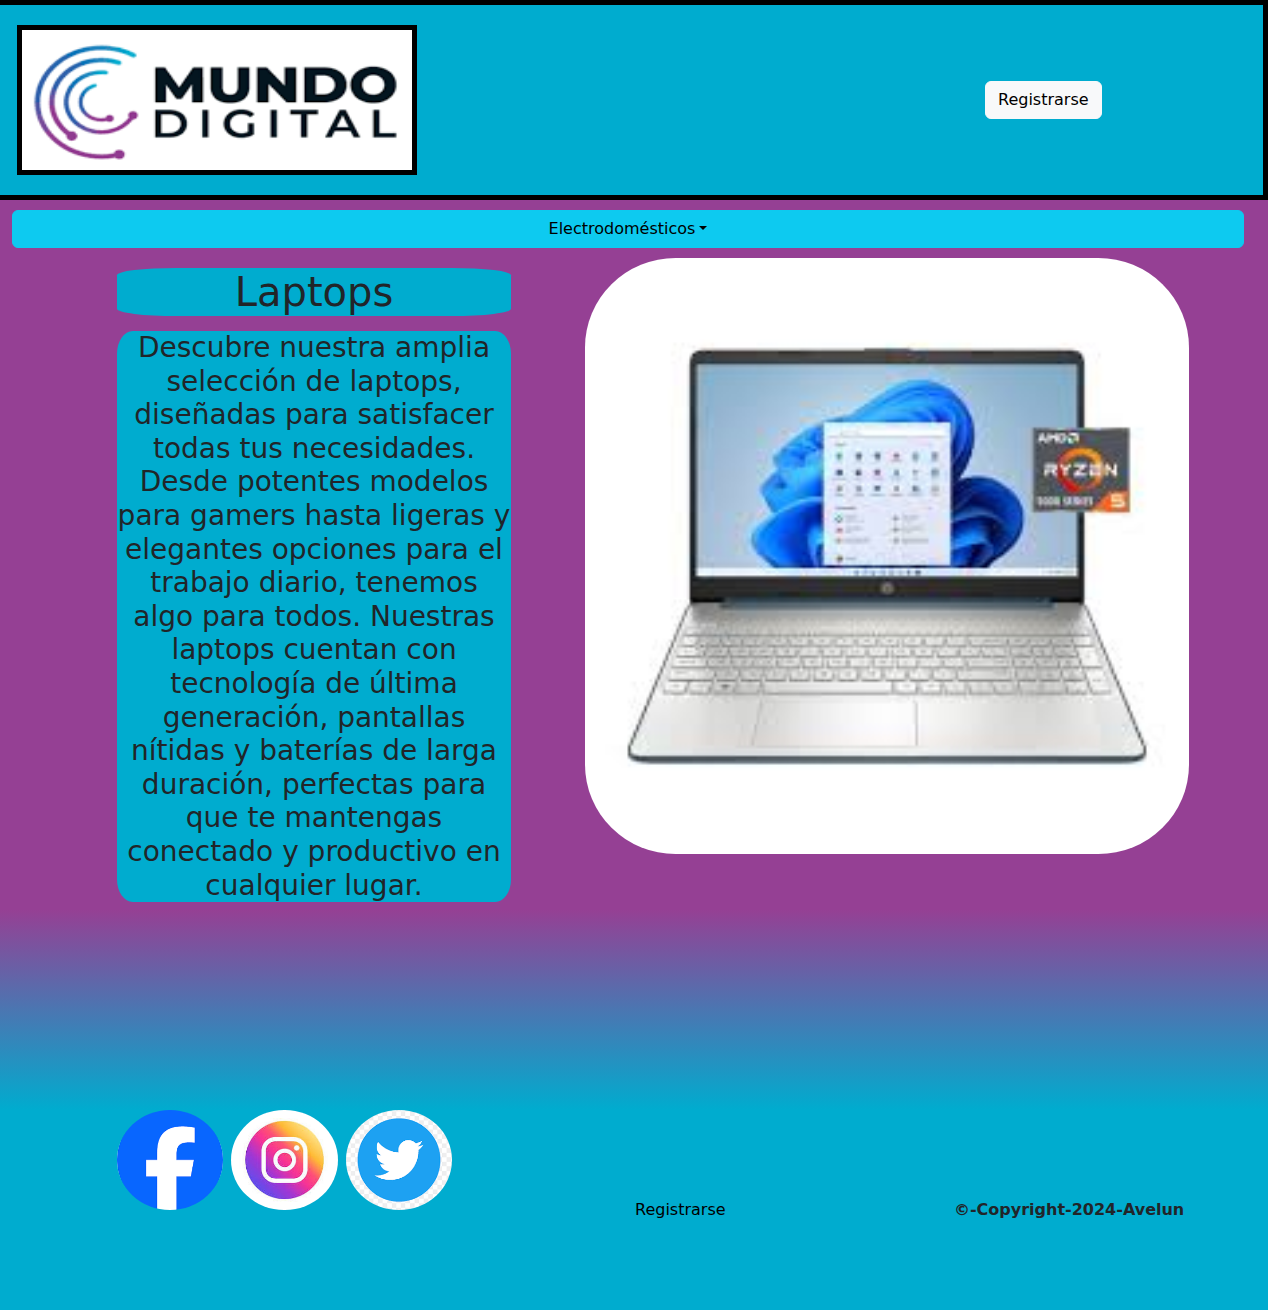
==== index.html @ 6870770c "modifique la pag" ====
<!DOCTYPE html>
<html lang="en">
<head>
    <link rel="stylesheet" href="css/main.css">
    <link href="https://cdn.jsdelivr.net/npm/bootstrap@5.3.3/dist/css/bootstrap.min.css" rel="stylesheet" integrity="sha384-QWTKZyjpPEjISv5WaRU9OFeRpok6YctnYmDr5pNlyT2bRjXh0JMhjY6hW+ALEwIH" crossorigin="anonymous">
    <script src="https://cdn.jsdelivr.net/npm/bootstrap@5.3.3/dist/js/bootstrap.bundle.min.js" integrity="sha384-YvpcrYf0tY3lHB60NNkmXc5s9fDVZLESaAA55NDzOxhy9GkcIdslK1eN7N6jIeHz" crossorigin="anonymous"></script>
    <link rel="stylesheet" href="css/main.css">
    <meta charset="UTF-8">
    <meta name="viewport" content="width=device-width, initial-scale=1.0">
    <title>Tienda de electrodomésticos</title>
</head>
<body>
    <header class="row container-fluid">
        <div class="logo col-lg-7 col-md-4 col-sm-7">
            <img id="logo" src="assets/img/MD.png" alt="">
        </div>
        <div class="col-lg-1 com-md-1 col-sm-1">

        </div>
        <div class="reg btn col-lg-4 col-md-4 col-sm-4">
            <button type="button" class="btn btn-light"><a id="reg" href="páginas/Registro.html">Registrarse</a></button>
        </div>
    </header>

    <main class="row container-fluid">
        <div class="menu btn-group col-lg-12 col-md-12 col-sm-12">
            <button type="button" class="btn btn-info dropdown-toggle" data-bs-toggle="dropdown">Electrodomésticos</button>
            <div class="dropdown-menu">
                <a class="dropdown-item" href="">Laptopsss</a>
                <a class="dropdown-item" href="">Celulares</a>
                <a class="dropdown-item" href="">Batidoras</a>
                <a class="dropdown-item" href="">Licuadoras</a>
            </div>
        </div>
        <div class="col-lg-1 col-md-1 col-sm-0">

        </div>
        <div class="col-lg-4 col-md-4 col-sm-12">
            <h1 id="tit_lap">Laptops</h1>
            <h3 id="text_lap">Descubre nuestra amplia selección de laptops, diseñadas para satisfacer todas tus necesidades. Desde potentes modelos para gamers hasta ligeras y elegantes opciones para el trabajo diario, tenemos algo para todos. Nuestras laptops cuentan con tecnología de última generación, pantallas nítidas y baterías de larga duración, perfectas para que te mantengas conectado y productivo en cualquier lugar.</h3>
        </div>
        <div class="col-lg-6 col-md-6 col-sm-12">
            <img id="lap" src="assets/img/laptop.png" alt="">
        </div>
        <div class="col-lg-1 col-md-1">

        </div>
    </main>

    <div class="row container-fluid grad">
        <div class="col-lg-12 col-md-12 col-sm-12">

        </div>
    </div>

    <footer class="row container-fluid">
        <div class="col-lg-1 col-md-1 col-sm-0">

        </div>
        <a class="col-lg-1 col-md-1 col-sm-1" href=""><img id="face" src="assets/img/facebook.png" alt=""></a>
        <a class="col-lg-1 col-md-1 col-sm-1" href=""><img id="ins" src="assets/img/instagram.jpg" alt=""></a>
        <a class="col-lg-1 col-md-1 col-sm-1" href=""><img id="twi" src="assets/img/twitter.png" alt=""></a>
        <div class="reg-foot col-lg-5 col-md-5 col-sm-5">
            <a id="reg-foot" href="páginas/Registro.html">Registrarse</a>
        </div>
        <strong class="col-lg-3 col-md-3 col-sm-3" id="copy"> ©-Copyright-2024-Avelun</strong>
    </footer>
</body>
</html>
---- css/main.css ----
*{
    padding: 0;
    margin: 0;
}

header{
    height: 200px;
    width: 100%;
    background-color: #00accf;
    display: flex;
    align-items: center;
    border-color: black;
    border-width: thick;
    border-style: solid;
}

#logo{
    height: 150px;
    width: 400px;
    border-color: black;
    border-width: thick;
    border-style: solid;
}

#reg{
    text-decoration: none;
    color: black;
}

main{
    background-color: #954094;
    display: flex;
    text-align: center;
    justify-content: center;
}

#tit_lap{
    background-color: #00accf;
    border-radius: 15%;
    margin-top: 20px;
}

#text_lap{
    background-color: #00accf;
    border-radius: 4%;
    margin-top: 15px;
}

.menu{
    margin-top: 10px;
}

#lap{
    margin-top: 10px;
    height: 90%;
    width: 100%;
    margin-left: 50px;
    border-radius: 15%;
}

.grad{
    height: 200px;
    background-image: linear-gradient(to top, #00accf, #954094);
}

#face{
    height: 100px;
    border-radius: 50%;
}

#twi{
    height: 100px;
    border-radius: 50%;
    margin-left: 20px;
}

#ins{
    height: 100px;
    border-radius: 50%;
    margin-left: 10px;
}

footer{
    height: 200px;
    background-color: #00accf;
}

#copy{
    display: flex;
    align-items: center;
}

.reg-foot{
    display: flex;
    justify-content: center;
    align-items: center;
}

#reg-foot{
    text-decoration: none;
    color: black;
}
---- css/main.css ----
*{
    padding: 0;
    margin: 0;
}

header{
    height: 200px;
    width: 100%;
    background-color: #00accf;
    display: flex;
    align-items: center;
    border-color: black;
    border-width: thick;
    border-style: solid;
}

#logo{
    height: 150px;
    width: 400px;
    border-color: black;
    border-width: thick;
    border-style: solid;
}

#reg{
    text-decoration: none;
    color: black;
}

main{
    background-color: #954094;
    display: flex;
    text-align: center;
    justify-content: center;
}

#tit_lap{
    background-color: #00accf;
    border-radius: 15%;
    margin-top: 20px;
}

#text_lap{
    background-color: #00accf;
    border-radius: 4%;
    margin-top: 15px;
}

.menu{
    margin-top: 10px;
}

#lap{
    margin-top: 10px;
    height: 90%;
    width: 100%;
    margin-left: 50px;
    border-radius: 15%;
}

.grad{
    height: 200px;
    background-image: linear-gradient(to top, #00accf, #954094);
}

#face{
    height: 100px;
    border-radius: 50%;
}

#twi{
    height: 100px;
    border-radius: 50%;
    margin-left: 20px;
}

#ins{
    height: 100px;
    border-radius: 50%;
    margin-left: 10px;
}

footer{
    height: 200px;
    background-color: #00accf;
}

#copy{
    display: flex;
    align-items: center;
}

.reg-foot{
    display: flex;
    justify-content: center;
    align-items: center;
}

#reg-foot{
    text-decoration: none;
    color: black;
}
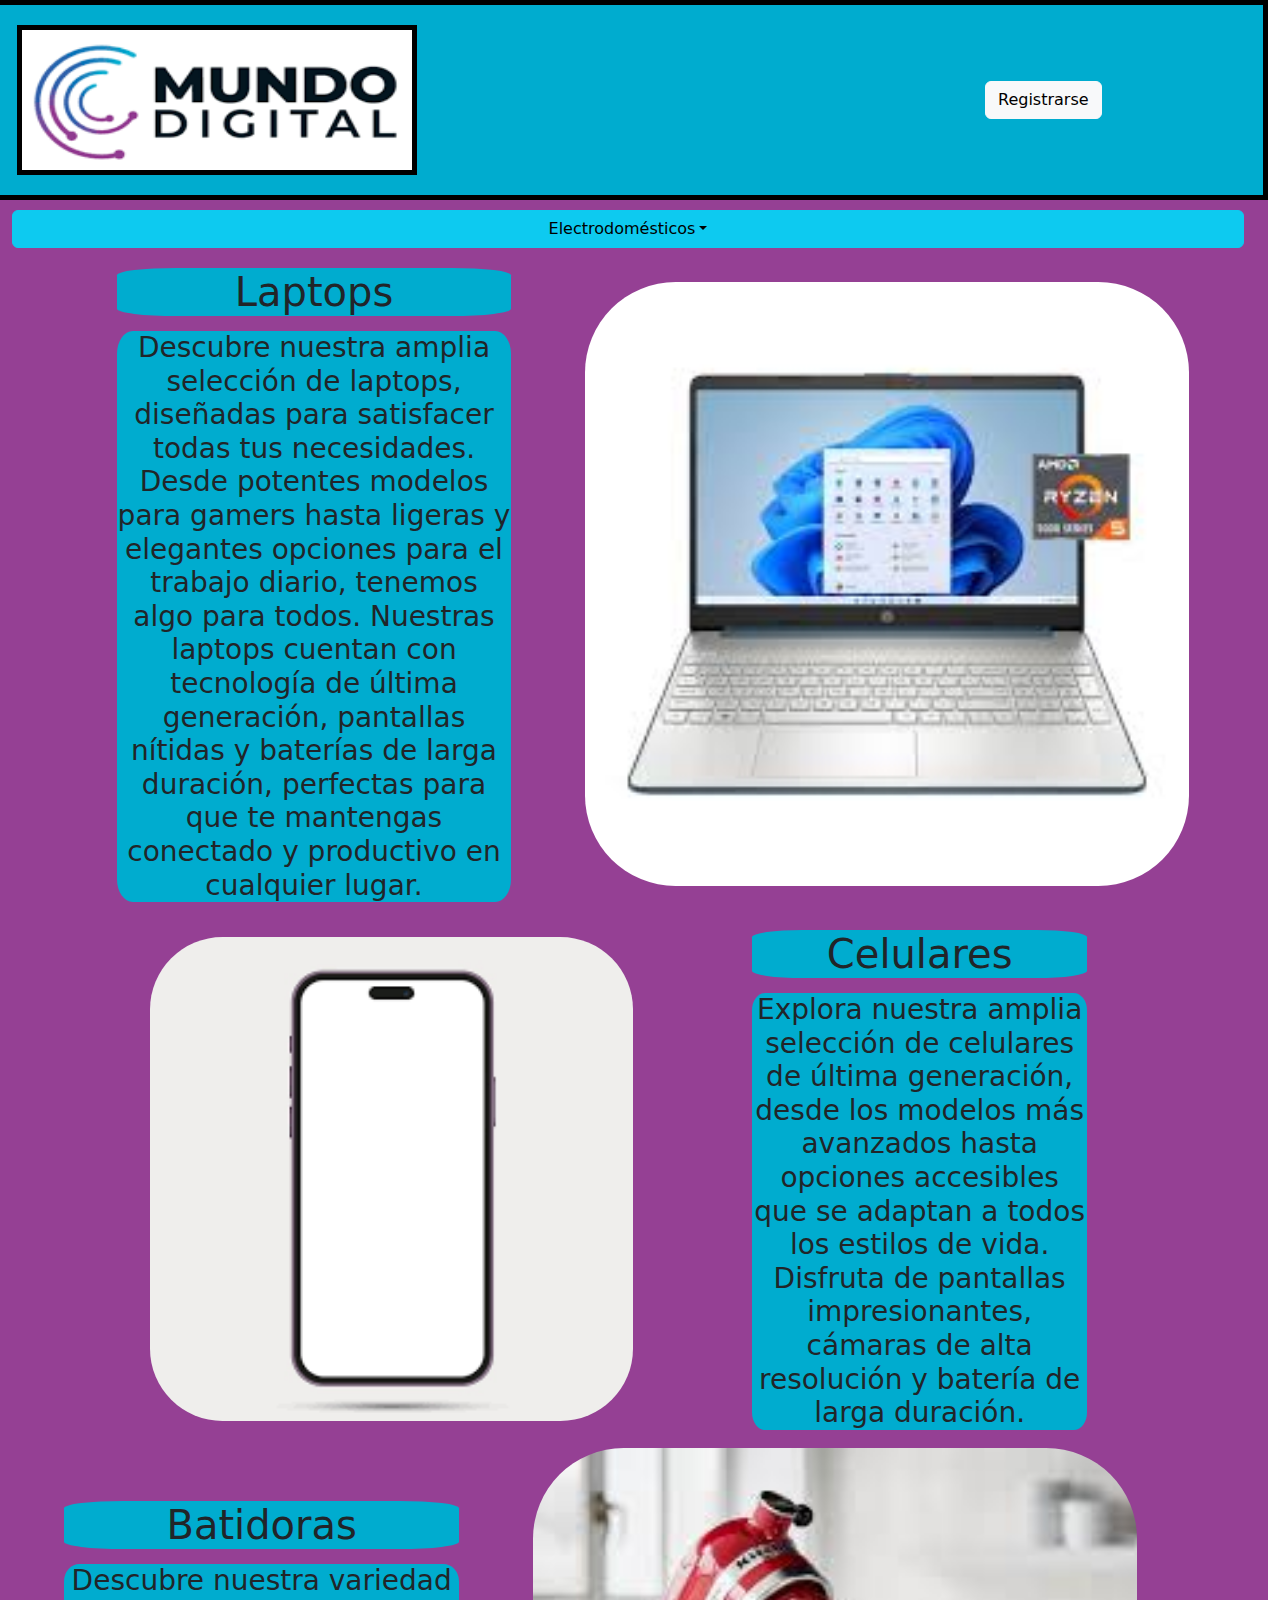
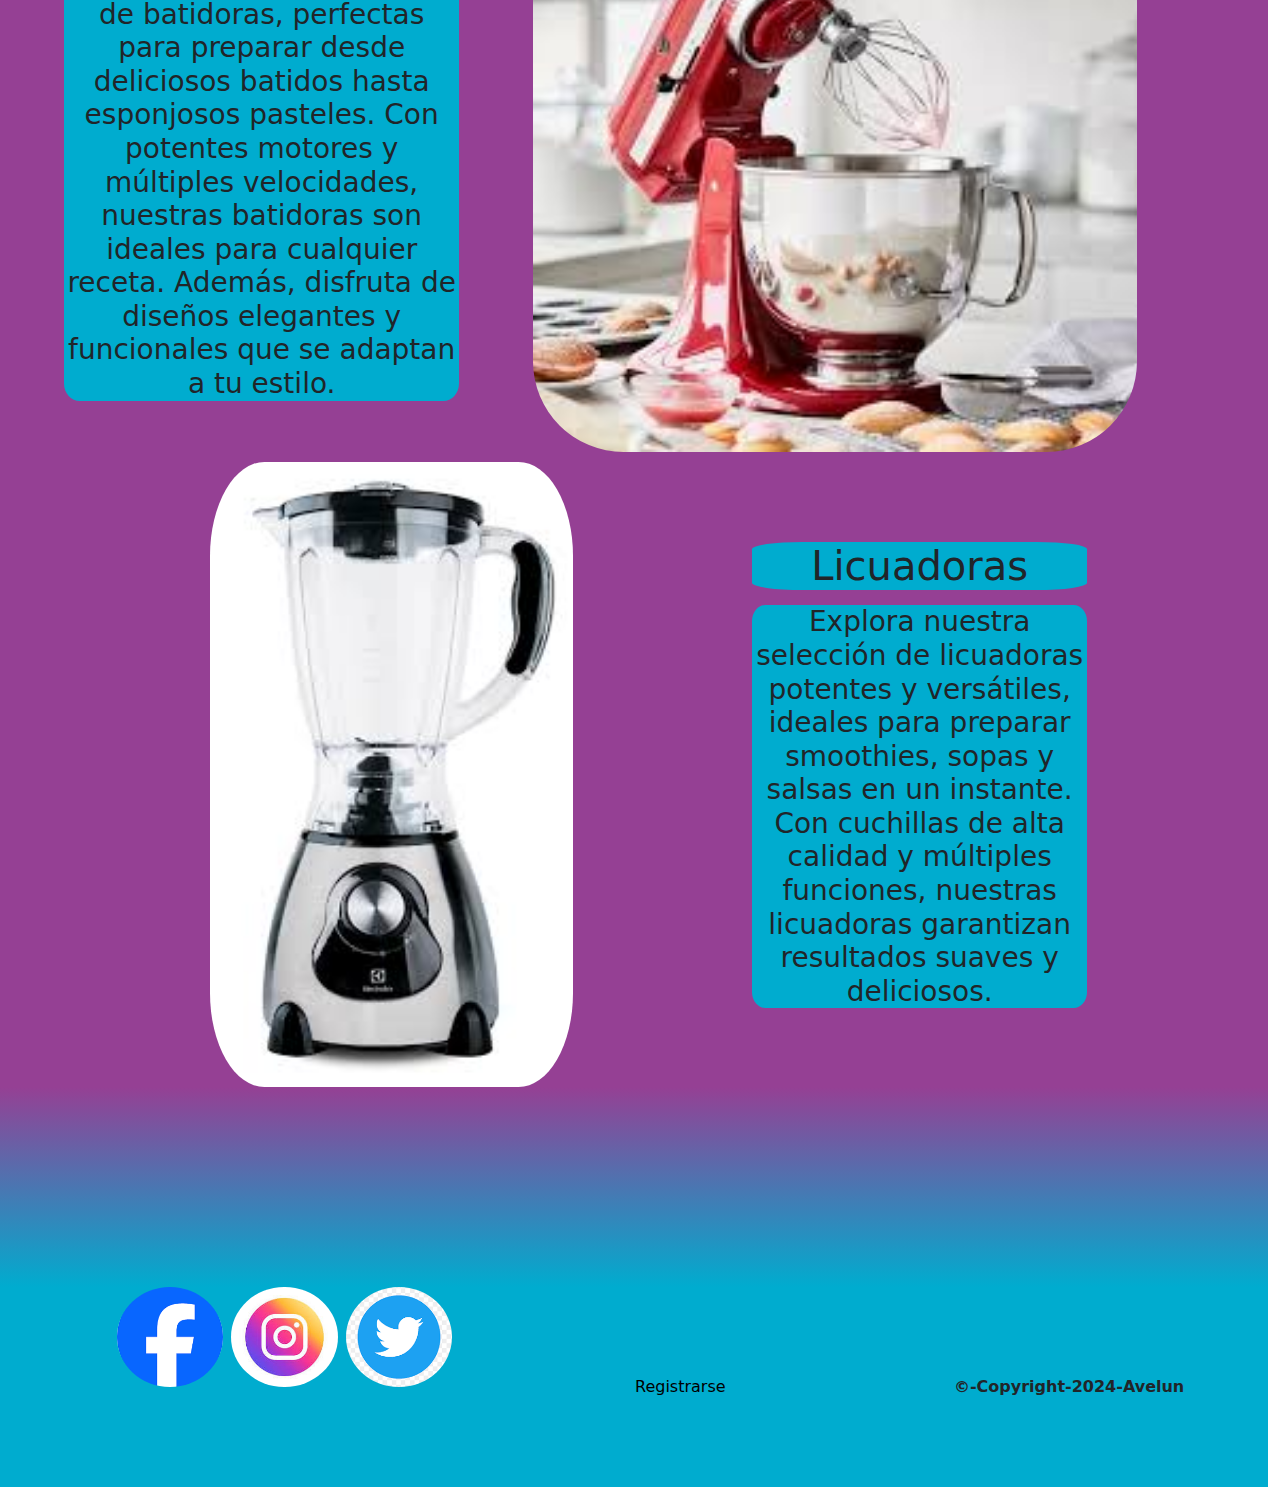
==== commit 0433afe0: "modifique la pag principal" ====
--- a/index.html
+++ b/index.html
@@ -26,10 +26,10 @@
         <div class="menu btn-group col-lg-12 col-md-12 col-sm-12">
             <button type="button" class="btn btn-info dropdown-toggle" data-bs-toggle="dropdown">Electrodomésticos</button>
             <div class="dropdown-menu">
-                <a class="dropdown-item" href="">Laptopsss</a>
-                <a class="dropdown-item" href="">Celulares</a>
-                <a class="dropdown-item" href="">Batidoras</a>
-                <a class="dropdown-item" href="">Licuadoras</a>
+                <a class="dropdown-item" href="#tit_lap">Laptops</a>
+                <a class="dropdown-item" href="#tit_cel">Celulares</a>
+                <a class="dropdown-item" href="#tit_bat">Batidoras</a>
+                <a class="dropdown-item" href="#tit_lic">Licuadoras</a>
             </div>
         </div>
         <div class="col-lg-1 col-md-1 col-sm-0">
@@ -42,6 +42,39 @@
         <div class="col-lg-6 col-md-6 col-sm-12">
             <img id="lap" src="assets/img/laptop.png" alt="">
         </div>
+        <div class="col-lg-1 col-md-1">
+
+        </div>
+        <div class="col-lg-6 col-md-6 col-sm-12">
+            <img id="cel" src="assets/img/celular.png" alt="">
+        </div>
+        <div class="col-lg-4 col-md-4 col-sm-12">
+            <h1 id="tit_cel">Celulares</h1>
+            <h3 id="text_cel">Explora nuestra amplia selección de celulares de última generación, desde los modelos más avanzados hasta opciones accesibles que se adaptan a todos los estilos de vida. Disfruta de pantallas impresionantes, cámaras de alta resolución y batería de larga duración.</h3>
+        </div>
+    
+        <div class="col-lg-1 col-md-1 col-sm-0">
+
+        </div>
+
+        <div class="col-lg-4 col-md-4 col-sm-12">
+            <h1 id="tit_bat">Batidoras</h1>
+            <h3 id="text_bat">Descubre nuestra variedad de batidoras, perfectas para preparar desde deliciosos batidos hasta esponjosos pasteles.   Con potentes motores y múltiples velocidades, nuestras batidoras son ideales para cualquier receta. Además, disfruta de diseños elegantes y funcionales que se adaptan a tu estilo.</h3>
+        </div>
+        <div class="col-lg-6 col-md-6 col-sm-12">
+            <img id="bat" src="assets/img/batidora.png" alt="">
+        </div>
+        <div class="col-lg-1 col-md-1">
+
+        </div>
+        <div class="col-lg-6 col-md-6 col-sm-12">
+            <img id="lic" src="assets/img/licuadora.png" alt="">
+        </div>
+        <div class="col-lg-4 col-md-4 col-sm-12">
+            <h1 id="tit_lic">Licuadoras</h1>
+            <h3 id="text_lic">Explora nuestra selección de licuadoras potentes y versátiles, ideales para preparar smoothies, sopas y salsas en un instante.    Con cuchillas de alta calidad y múltiples funciones, nuestras licuadoras garantizan resultados suaves y deliciosos.</h3>
+        </div>
+    
         <div class="col-lg-1 col-md-1">
 
         </div>
--- a/css/main.css
+++ b/css/main.css
@@ -32,6 +32,7 @@
     display: flex;
     text-align: center;
     justify-content: center;
+    align-items: center;
 }
 
 #tit_lap{
@@ -99,4 +100,68 @@
 #reg-foot{
     text-decoration: none;
     color: black;
+}
+
+#cel{
+    margin-top: 10px;
+    height:80%;
+    width: 80%;
+    margin-left: 50px;
+    border-radius: 15%;
+}
+
+#tit_cel{
+    background-color: #00accf;
+    border-radius: 15%;
+    margin-top: 20px;
+    margin-left: 60px;
+}
+
+#text_cel{
+    background-color: #00accf;
+    border-radius: 4%;
+    margin-top: 15px;
+    margin-left: 60px;
+}
+
+#tit_bat{
+    background-color: #00accf;
+    border-radius: 15%;
+    margin-top: 20px;
+}
+
+#text_bat{
+    background-color: #00accf;
+    border-radius: 4%;
+    margin-top: 15px;
+}
+
+#bat{
+    margin-top: 10px;
+    height: 90%;
+    width: 100%;
+    margin-left: 50px;
+    border-radius: 15%;
+}
+
+#lic{
+    margin-top: 10px;
+    height:60%;
+    width: 60%;
+    margin-left: 50px;
+    border-radius: 15%;
+}
+
+#tit_lic{
+    background-color: #00accf;
+    border-radius: 15%;
+    margin-top: 20px;
+    margin-left: 60px;
+}
+
+#text_lic{
+    background-color: #00accf;
+    border-radius: 4%;
+    margin-top: 15px;
+    margin-left: 60px;
 }--- a/css/main.css
+++ b/css/main.css
@@ -32,6 +32,7 @@
     display: flex;
     text-align: center;
     justify-content: center;
+    align-items: center;
 }
 
 #tit_lap{
@@ -99,4 +100,68 @@
 #reg-foot{
     text-decoration: none;
     color: black;
+}
+
+#cel{
+    margin-top: 10px;
+    height:80%;
+    width: 80%;
+    margin-left: 50px;
+    border-radius: 15%;
+}
+
+#tit_cel{
+    background-color: #00accf;
+    border-radius: 15%;
+    margin-top: 20px;
+    margin-left: 60px;
+}
+
+#text_cel{
+    background-color: #00accf;
+    border-radius: 4%;
+    margin-top: 15px;
+    margin-left: 60px;
+}
+
+#tit_bat{
+    background-color: #00accf;
+    border-radius: 15%;
+    margin-top: 20px;
+}
+
+#text_bat{
+    background-color: #00accf;
+    border-radius: 4%;
+    margin-top: 15px;
+}
+
+#bat{
+    margin-top: 10px;
+    height: 90%;
+    width: 100%;
+    margin-left: 50px;
+    border-radius: 15%;
+}
+
+#lic{
+    margin-top: 10px;
+    height:60%;
+    width: 60%;
+    margin-left: 50px;
+    border-radius: 15%;
+}
+
+#tit_lic{
+    background-color: #00accf;
+    border-radius: 15%;
+    margin-top: 20px;
+    margin-left: 60px;
+}
+
+#text_lic{
+    background-color: #00accf;
+    border-radius: 4%;
+    margin-top: 15px;
+    margin-left: 60px;
 }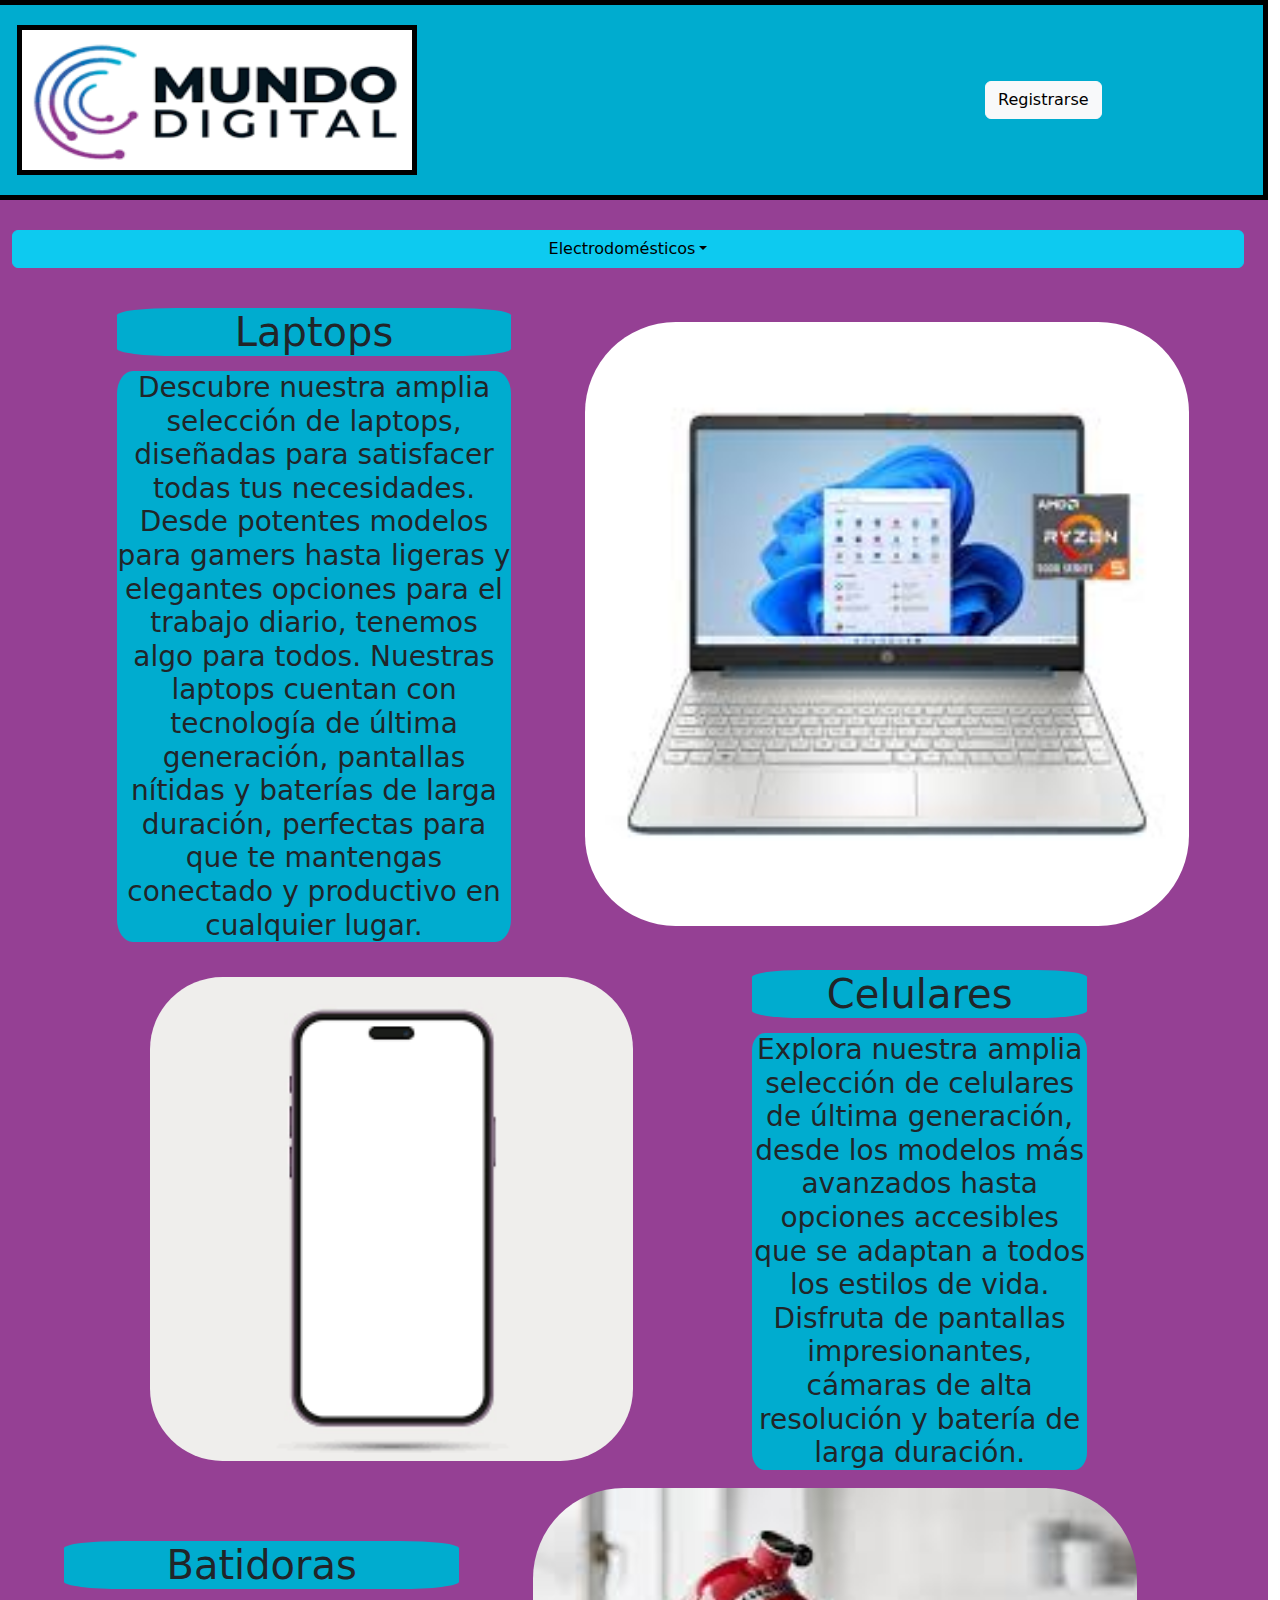
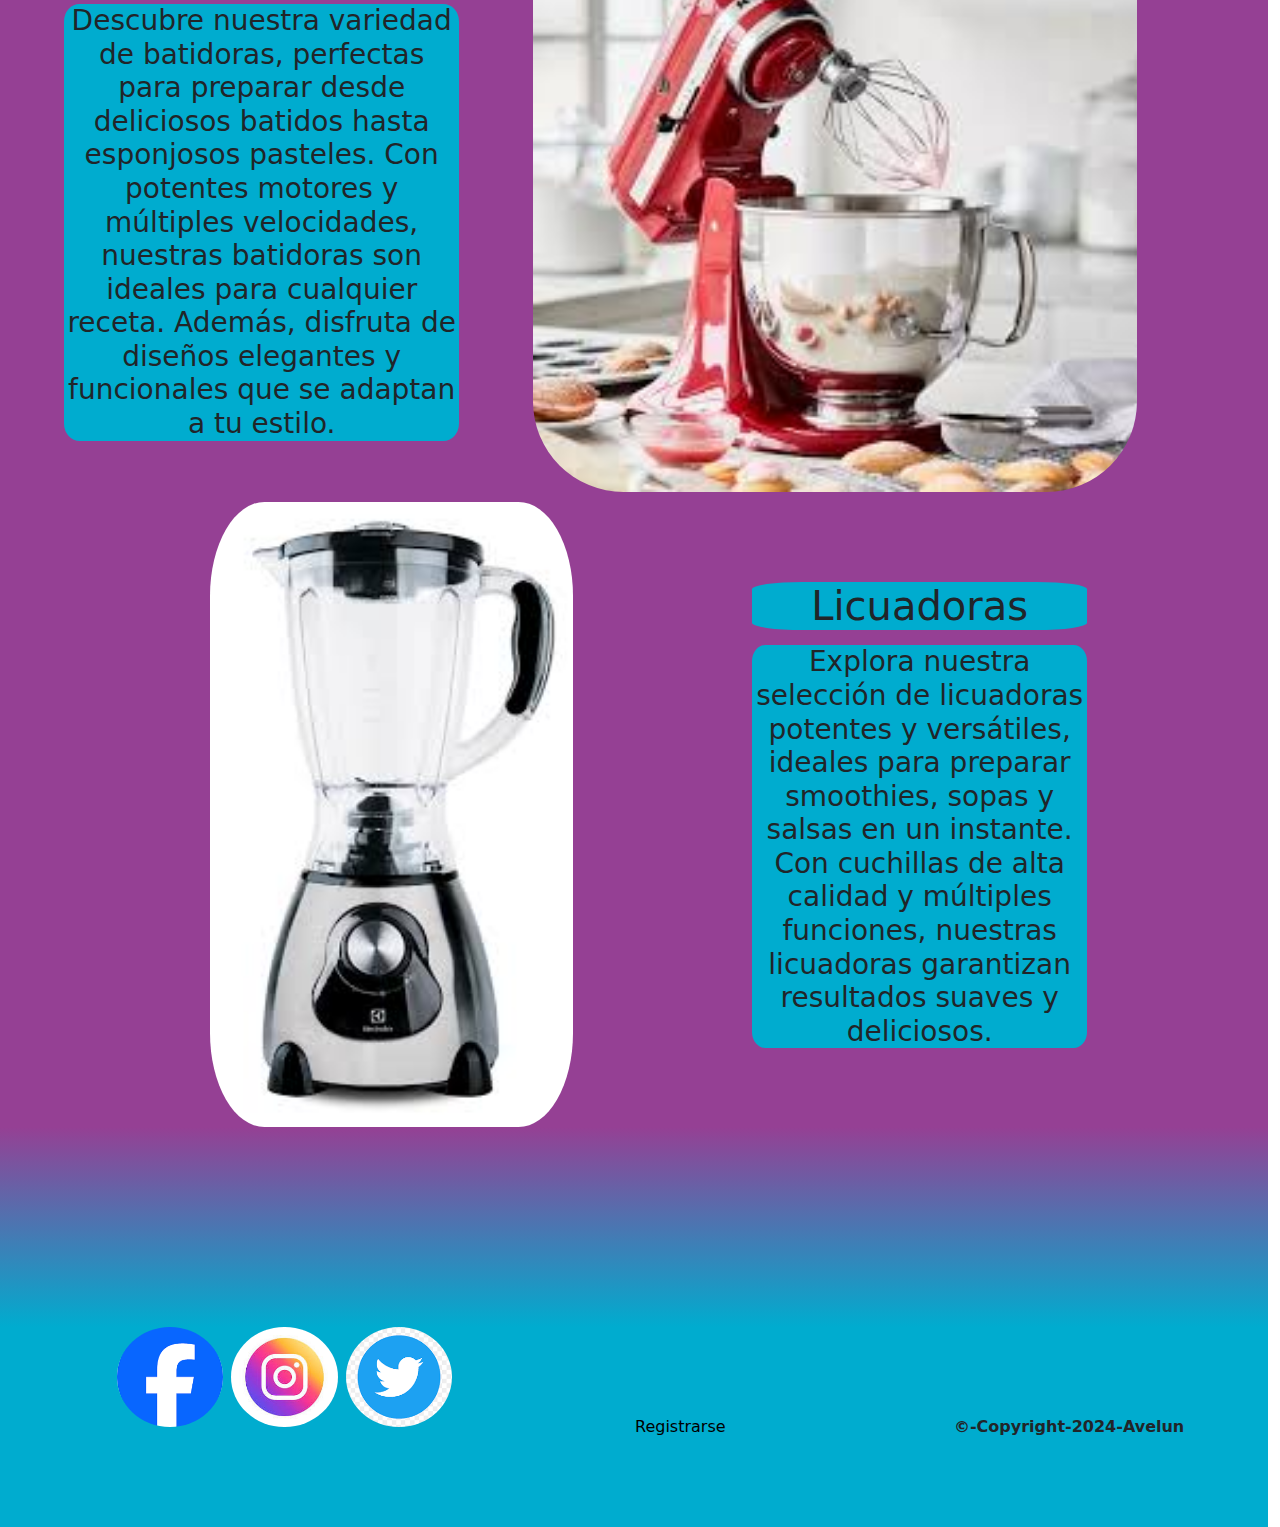
==== commit 23c0b0bf: "aaa" ====
--- a/index.html
+++ b/index.html
@@ -23,7 +23,7 @@
     </header>
 
     <main class="row container-fluid">
-        <div class="menu btn-group col-lg-12 col-md-12 col-sm-12">
+        <nav class="menu btn-group col-lg-12 col-md-12 col-sm-12">
             <button type="button" class="btn btn-info dropdown-toggle" data-bs-toggle="dropdown">Electrodomésticos</button>
             <div class="dropdown-menu">
                 <a class="dropdown-item" href="#tit_lap">Laptops</a>
@@ -31,7 +31,7 @@
                 <a class="dropdown-item" href="#tit_bat">Batidoras</a>
                 <a class="dropdown-item" href="#tit_lic">Licuadoras</a>
             </div>
-        </div>
+        </nav>
         <div class="col-lg-1 col-md-1 col-sm-0">
 
         </div>
--- a/css/main.css
+++ b/css/main.css
@@ -1,6 +1,7 @@
 *{
     padding: 0;
     margin: 0;
+    text-decoration: none;
 }
 
 header{
@@ -48,7 +49,8 @@
 }
 
 .menu{
-    margin-top: 10px;
+    margin-top: 30px;
+    margin-bottom: 20px;
 }
 
 #lap{
@@ -164,4 +166,10 @@
     border-radius: 4%;
     margin-top: 15px;
     margin-left: 60px;
+}
+
+
+a{
+    text-decoration: none;
+    
 }--- a/css/main.css
+++ b/css/main.css
@@ -1,6 +1,7 @@
 *{
     padding: 0;
     margin: 0;
+    text-decoration: none;
 }
 
 header{
@@ -48,7 +49,8 @@
 }
 
 .menu{
-    margin-top: 10px;
+    margin-top: 30px;
+    margin-bottom: 20px;
 }
 
 #lap{
@@ -164,4 +166,10 @@
     border-radius: 4%;
     margin-top: 15px;
     margin-left: 60px;
+}
+
+
+a{
+    text-decoration: none;
+    
 }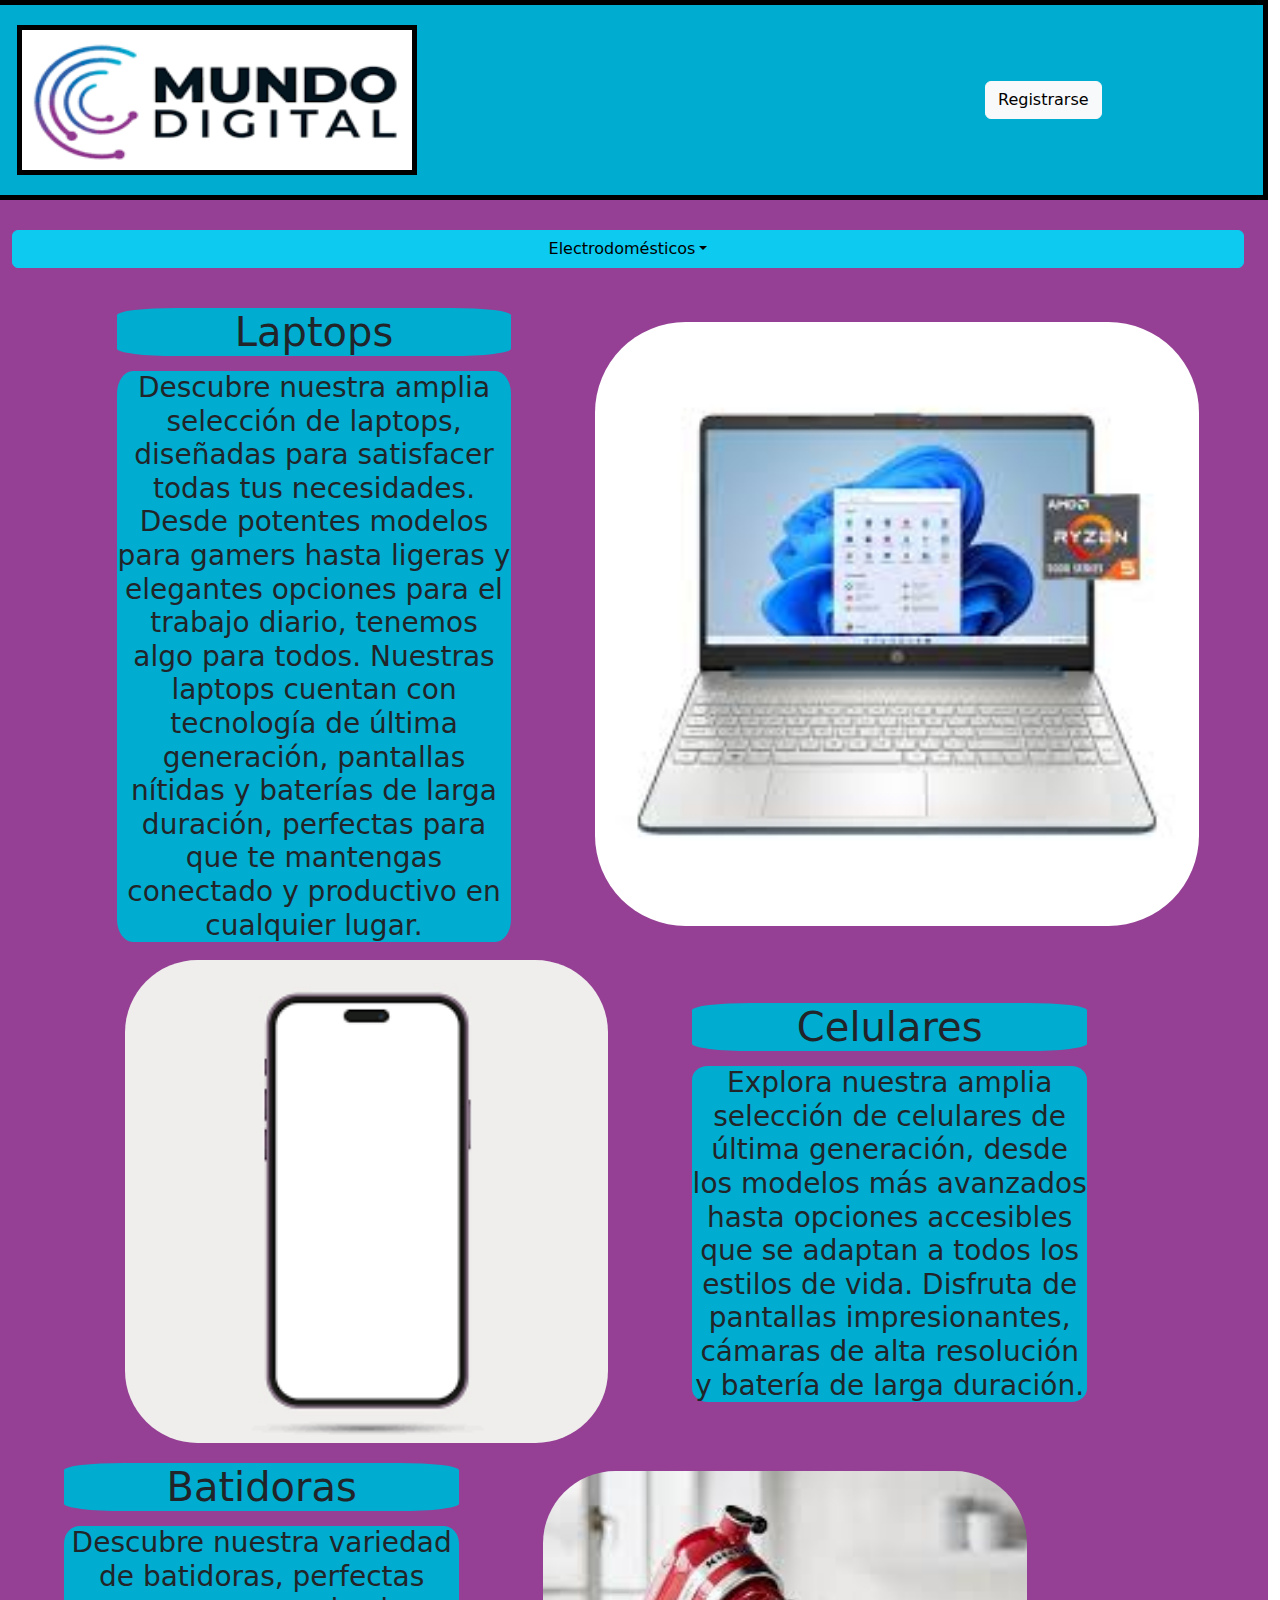
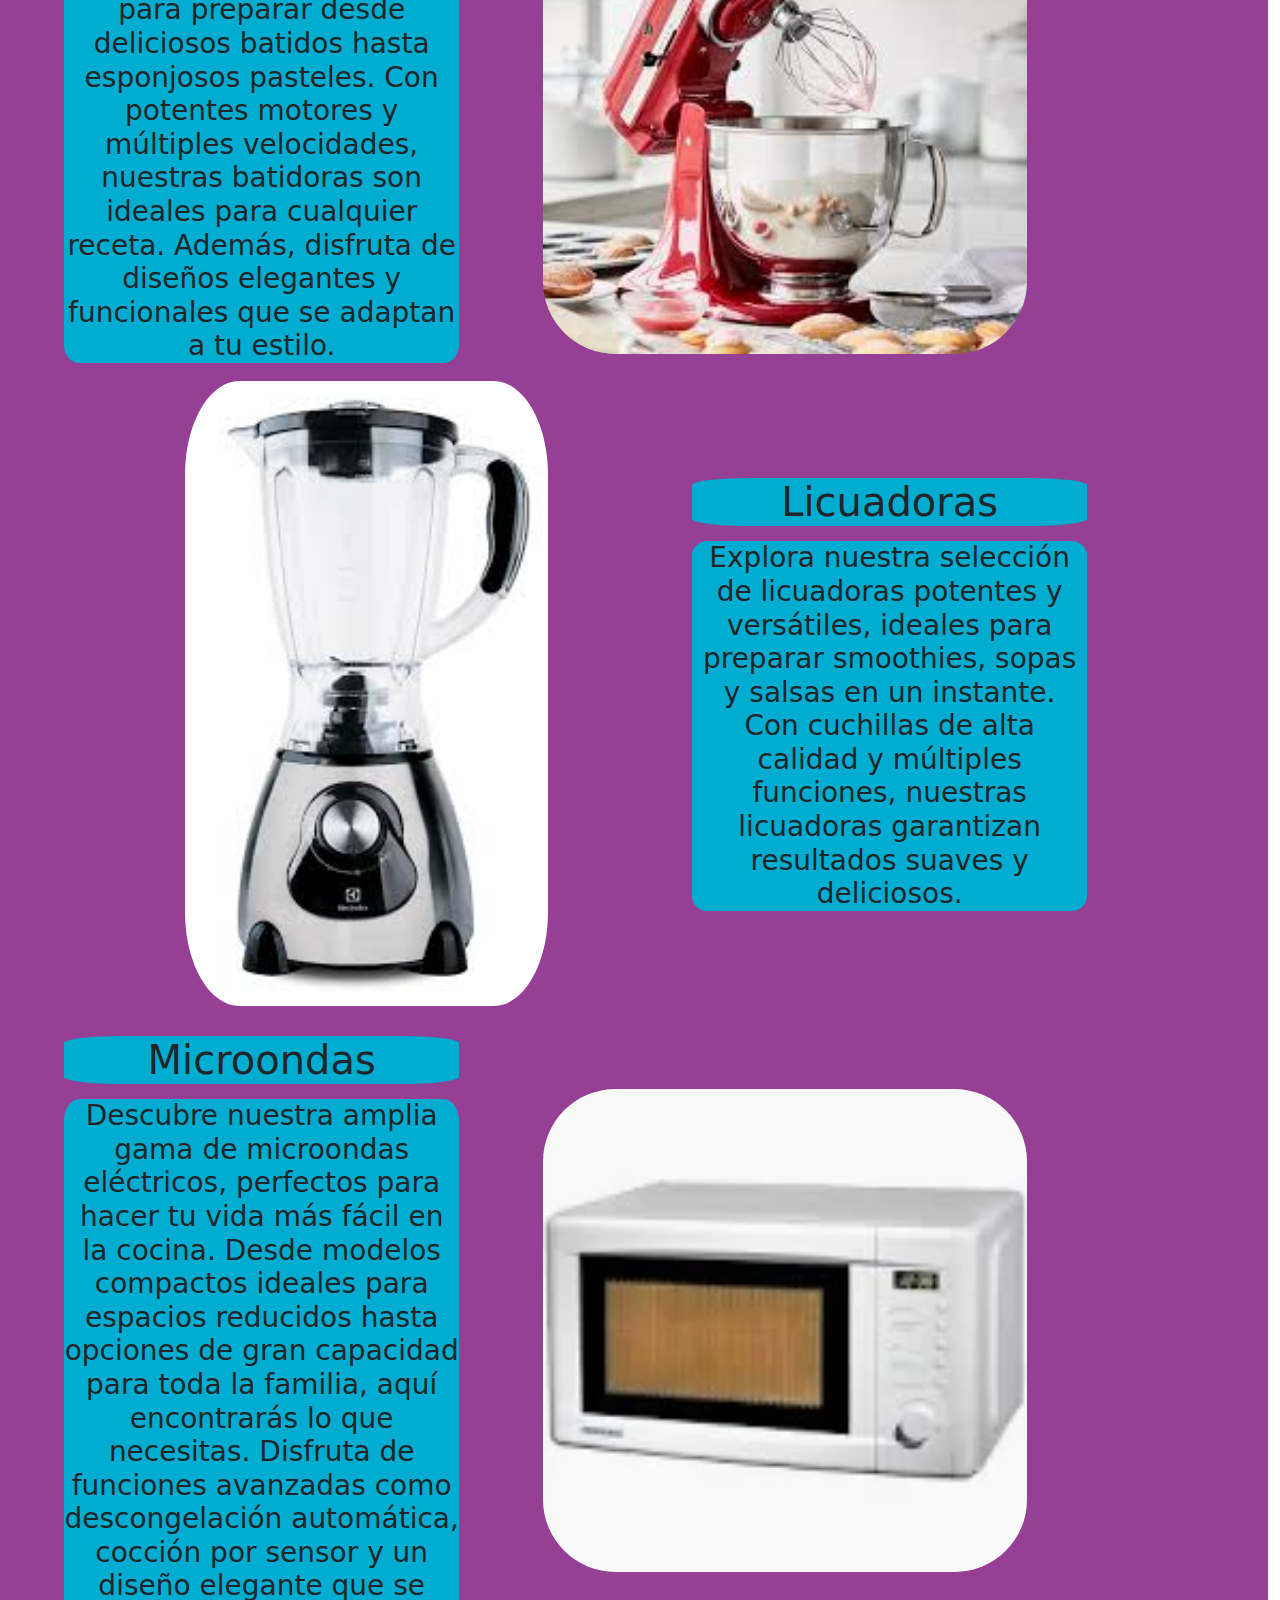
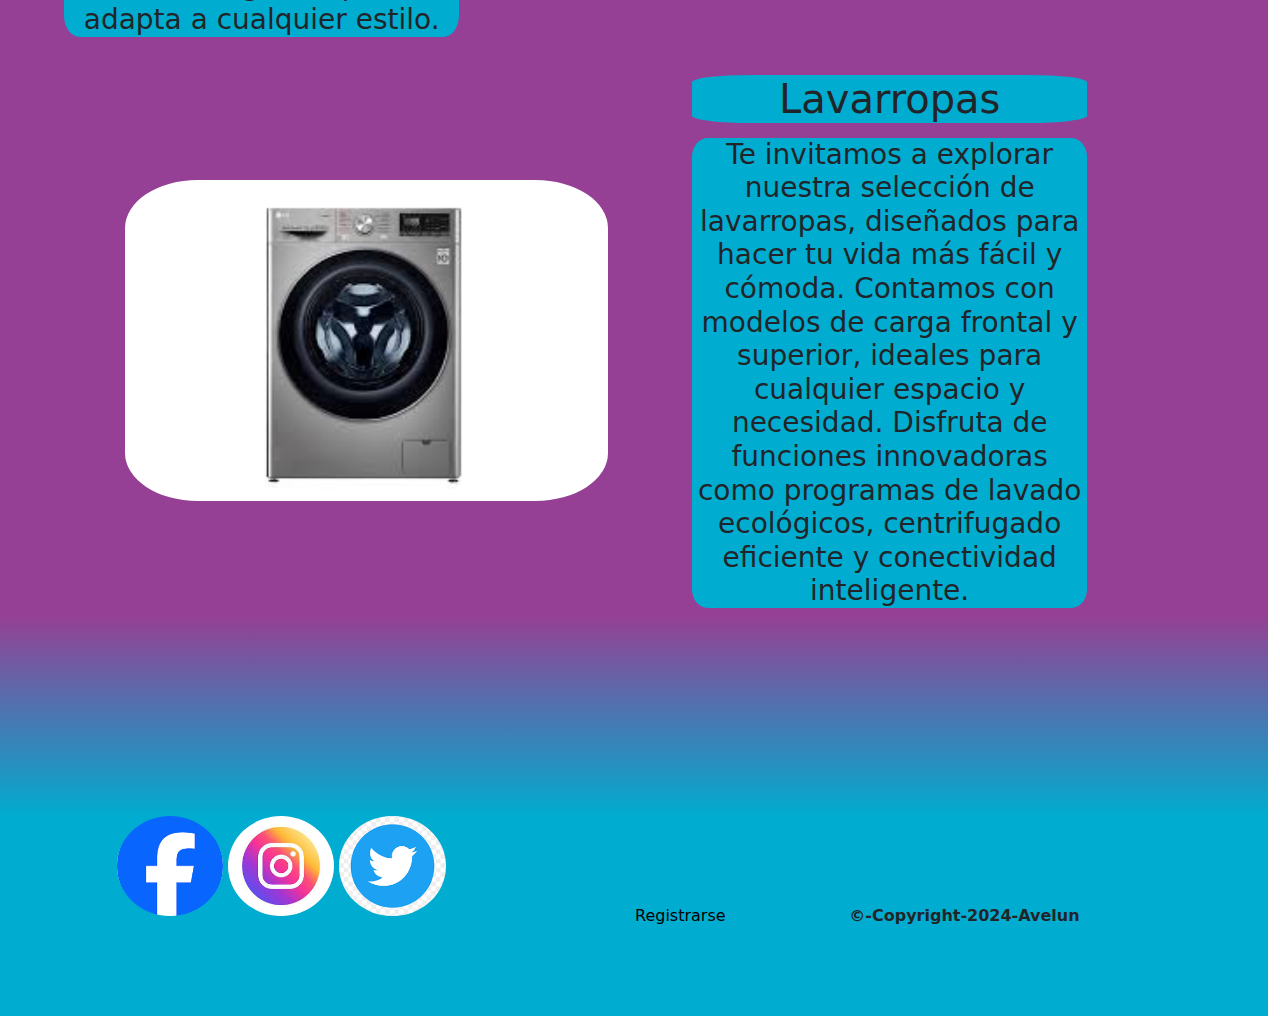
==== commit 793f0e37: "aaa" ====
--- a/index.html
+++ b/index.html
@@ -30,6 +30,8 @@
                 <a class="dropdown-item" href="#tit_cel">Celulares</a>
                 <a class="dropdown-item" href="#tit_bat">Batidoras</a>
                 <a class="dropdown-item" href="#tit_lic">Licuadoras</a>
+                <a class="dropdown-item" href="#tit_mic">Microondas</a>
+                <a class="dropdown-item" href="#tit_lav">Lavarropas</a>
             </div>
         </nav>
         <div class="col-lg-1 col-md-1 col-sm-0">
@@ -78,6 +80,28 @@
         <div class="col-lg-1 col-md-1">
 
         </div>
+
+        <div class="col-lg-4 col-md-4 col-sm-12">
+            <h1 id="tit_mic">Microondas</h1>
+            <h3 id="text_mic">Descubre nuestra amplia gama de microondas eléctricos, perfectos para hacer tu vida más fácil en la cocina. Desde modelos compactos ideales para espacios reducidos hasta opciones de gran capacidad para toda la familia, aquí encontrarás lo que necesitas. Disfruta de funciones avanzadas como descongelación automática, cocción por sensor y un diseño elegante que se adapta a cualquier estilo.</h3>
+        </div>
+        <div class="col-lg-6 col-md-6 col-sm-12">
+            <img id="bat" src="assets/img/microondas.png" alt="">
+        </div>
+        <div class="col-lg-1 col-md-1">
+
+        </div>
+        <div class="col-lg-6 col-md-6 col-sm-12">
+            <img id="lav" src="assets/img/lavarropas.png" alt="">
+        </div>
+        <div class="col-lg-4 col-md-4 col-sm-12">
+            <h1 id="tit_lav">Lavarropas</h1>
+            <h3 id="text_lav">Te invitamos a explorar nuestra selección de lavarropas, diseñados para hacer tu vida más fácil y cómoda. Contamos con modelos de carga frontal y superior, ideales para cualquier espacio y necesidad.   Disfruta de funciones innovadoras como programas de lavado ecológicos, centrifugado eficiente y conectividad inteligente.</h3>
+        </div>
+    
+        <div class="col-lg-1 col-md-1">
+
+        </div>
     </main>
 
     <div class="row container-fluid grad">
@@ -86,14 +110,16 @@
         </div>
     </div>
 
-    <footer class="row container-fluid">
+    <footer class="row container-fluid ">
         <div class="col-lg-1 col-md-1 col-sm-0">
 
         </div>
-        <a class="col-lg-1 col-md-1 col-sm-1" href=""><img id="face" src="assets/img/facebook.png" alt=""></a>
-        <a class="col-lg-1 col-md-1 col-sm-1" href=""><img id="ins" src="assets/img/instagram.jpg" alt=""></a>
-        <a class="col-lg-1 col-md-1 col-sm-1" href=""><img id="twi" src="assets/img/twitter.png" alt=""></a>
-        <div class="reg-foot col-lg-5 col-md-5 col-sm-5">
+        <div class="col-lg-4">
+            <a href=""><img id="face" src="assets/img/facebook.png" alt=""></a>
+            <a href=""><img id="ins" src="assets/img/instagram.jpg" alt=""></a>
+            <a href=""><img id="twi" src="assets/img/twitter.png" alt=""></a>
+        </div>
+        <div class="reg-foot col-lg-3 col-md-3 col-sm-3">
             <a id="reg-foot" href="páginas/Registro.html">Registrarse</a>
         </div>
         <strong class="col-lg-3 col-md-3 col-sm-3" id="copy"> ©-Copyright-2024-Avelun</strong>
--- a/css/main.css
+++ b/css/main.css
@@ -57,8 +57,8 @@
     margin-top: 10px;
     height: 90%;
     width: 100%;
-    margin-left: 50px;
-    border-radius: 15%;
+    border-radius: 15%;
+    margin-left: 60px;
 }
 
 .grad{
@@ -74,18 +74,17 @@
 #twi{
     height: 100px;
     border-radius: 50%;
-    margin-left: 20px;
 }
 
 #ins{
     height: 100px;
     border-radius: 50%;
-    margin-left: 10px;
 }
 
 footer{
     height: 200px;
     background-color: #00accf;
+    display: flex;
 }
 
 #copy{
@@ -108,7 +107,6 @@
     margin-top: 10px;
     height:80%;
     width: 80%;
-    margin-left: 50px;
     border-radius: 15%;
 }
 
@@ -116,14 +114,12 @@
     background-color: #00accf;
     border-radius: 15%;
     margin-top: 20px;
-    margin-left: 60px;
 }
 
 #text_cel{
     background-color: #00accf;
     border-radius: 4%;
     margin-top: 15px;
-    margin-left: 60px;
 }
 
 #tit_bat{
@@ -141,8 +137,7 @@
 #bat{
     margin-top: 10px;
     height: 90%;
-    width: 100%;
-    margin-left: 50px;
+    width: 80%;
     border-radius: 15%;
 }
 
@@ -150,7 +145,6 @@
     margin-top: 10px;
     height:60%;
     width: 60%;
-    margin-left: 50px;
     border-radius: 15%;
 }
 
@@ -158,18 +152,54 @@
     background-color: #00accf;
     border-radius: 15%;
     margin-top: 20px;
-    margin-left: 60px;
 }
 
 #text_lic{
     background-color: #00accf;
     border-radius: 4%;
     margin-top: 15px;
-    margin-left: 60px;
-}
-
-
-a{
-    text-decoration: none;
-    
+}
+
+#lav{
+    margin-top: 20px;
+    height:80%;
+    width: 80%;
+    border-radius: 15%;
+}
+
+#tit_lav{
+    background-color: #00accf;
+    border-radius: 15%;
+    margin-top: 30px;
+}
+
+#text_lav{
+    background-color: #00accf;
+    border-radius: 4%;
+    margin-top: 15px;
+}
+
+#mic{
+    margin-top: 20px;
+    height:60%;
+    width: 60%;
+    border-radius: 15%;
+}
+
+#tit_mic{
+    background-color: #00accf;
+    border-radius: 15%;
+    margin-top: 30px;
+}
+
+#text_mic{
+    background-color: #00accf;
+    border-radius: 4%;
+    margin-top: 15px;
+}
+
+@media  screen and (max-width: 1023px) {
+    #lap{
+        margin-left: 0;
+    }
 }--- a/css/main.css
+++ b/css/main.css
@@ -57,8 +57,8 @@
     margin-top: 10px;
     height: 90%;
     width: 100%;
-    margin-left: 50px;
-    border-radius: 15%;
+    border-radius: 15%;
+    margin-left: 60px;
 }
 
 .grad{
@@ -74,18 +74,17 @@
 #twi{
     height: 100px;
     border-radius: 50%;
-    margin-left: 20px;
 }
 
 #ins{
     height: 100px;
     border-radius: 50%;
-    margin-left: 10px;
 }
 
 footer{
     height: 200px;
     background-color: #00accf;
+    display: flex;
 }
 
 #copy{
@@ -108,7 +107,6 @@
     margin-top: 10px;
     height:80%;
     width: 80%;
-    margin-left: 50px;
     border-radius: 15%;
 }
 
@@ -116,14 +114,12 @@
     background-color: #00accf;
     border-radius: 15%;
     margin-top: 20px;
-    margin-left: 60px;
 }
 
 #text_cel{
     background-color: #00accf;
     border-radius: 4%;
     margin-top: 15px;
-    margin-left: 60px;
 }
 
 #tit_bat{
@@ -141,8 +137,7 @@
 #bat{
     margin-top: 10px;
     height: 90%;
-    width: 100%;
-    margin-left: 50px;
+    width: 80%;
     border-radius: 15%;
 }
 
@@ -150,7 +145,6 @@
     margin-top: 10px;
     height:60%;
     width: 60%;
-    margin-left: 50px;
     border-radius: 15%;
 }
 
@@ -158,18 +152,54 @@
     background-color: #00accf;
     border-radius: 15%;
     margin-top: 20px;
-    margin-left: 60px;
 }
 
 #text_lic{
     background-color: #00accf;
     border-radius: 4%;
     margin-top: 15px;
-    margin-left: 60px;
-}
-
-
-a{
-    text-decoration: none;
-    
+}
+
+#lav{
+    margin-top: 20px;
+    height:80%;
+    width: 80%;
+    border-radius: 15%;
+}
+
+#tit_lav{
+    background-color: #00accf;
+    border-radius: 15%;
+    margin-top: 30px;
+}
+
+#text_lav{
+    background-color: #00accf;
+    border-radius: 4%;
+    margin-top: 15px;
+}
+
+#mic{
+    margin-top: 20px;
+    height:60%;
+    width: 60%;
+    border-radius: 15%;
+}
+
+#tit_mic{
+    background-color: #00accf;
+    border-radius: 15%;
+    margin-top: 30px;
+}
+
+#text_mic{
+    background-color: #00accf;
+    border-radius: 4%;
+    margin-top: 15px;
+}
+
+@media  screen and (max-width: 1023px) {
+    #lap{
+        margin-left: 0;
+    }
 }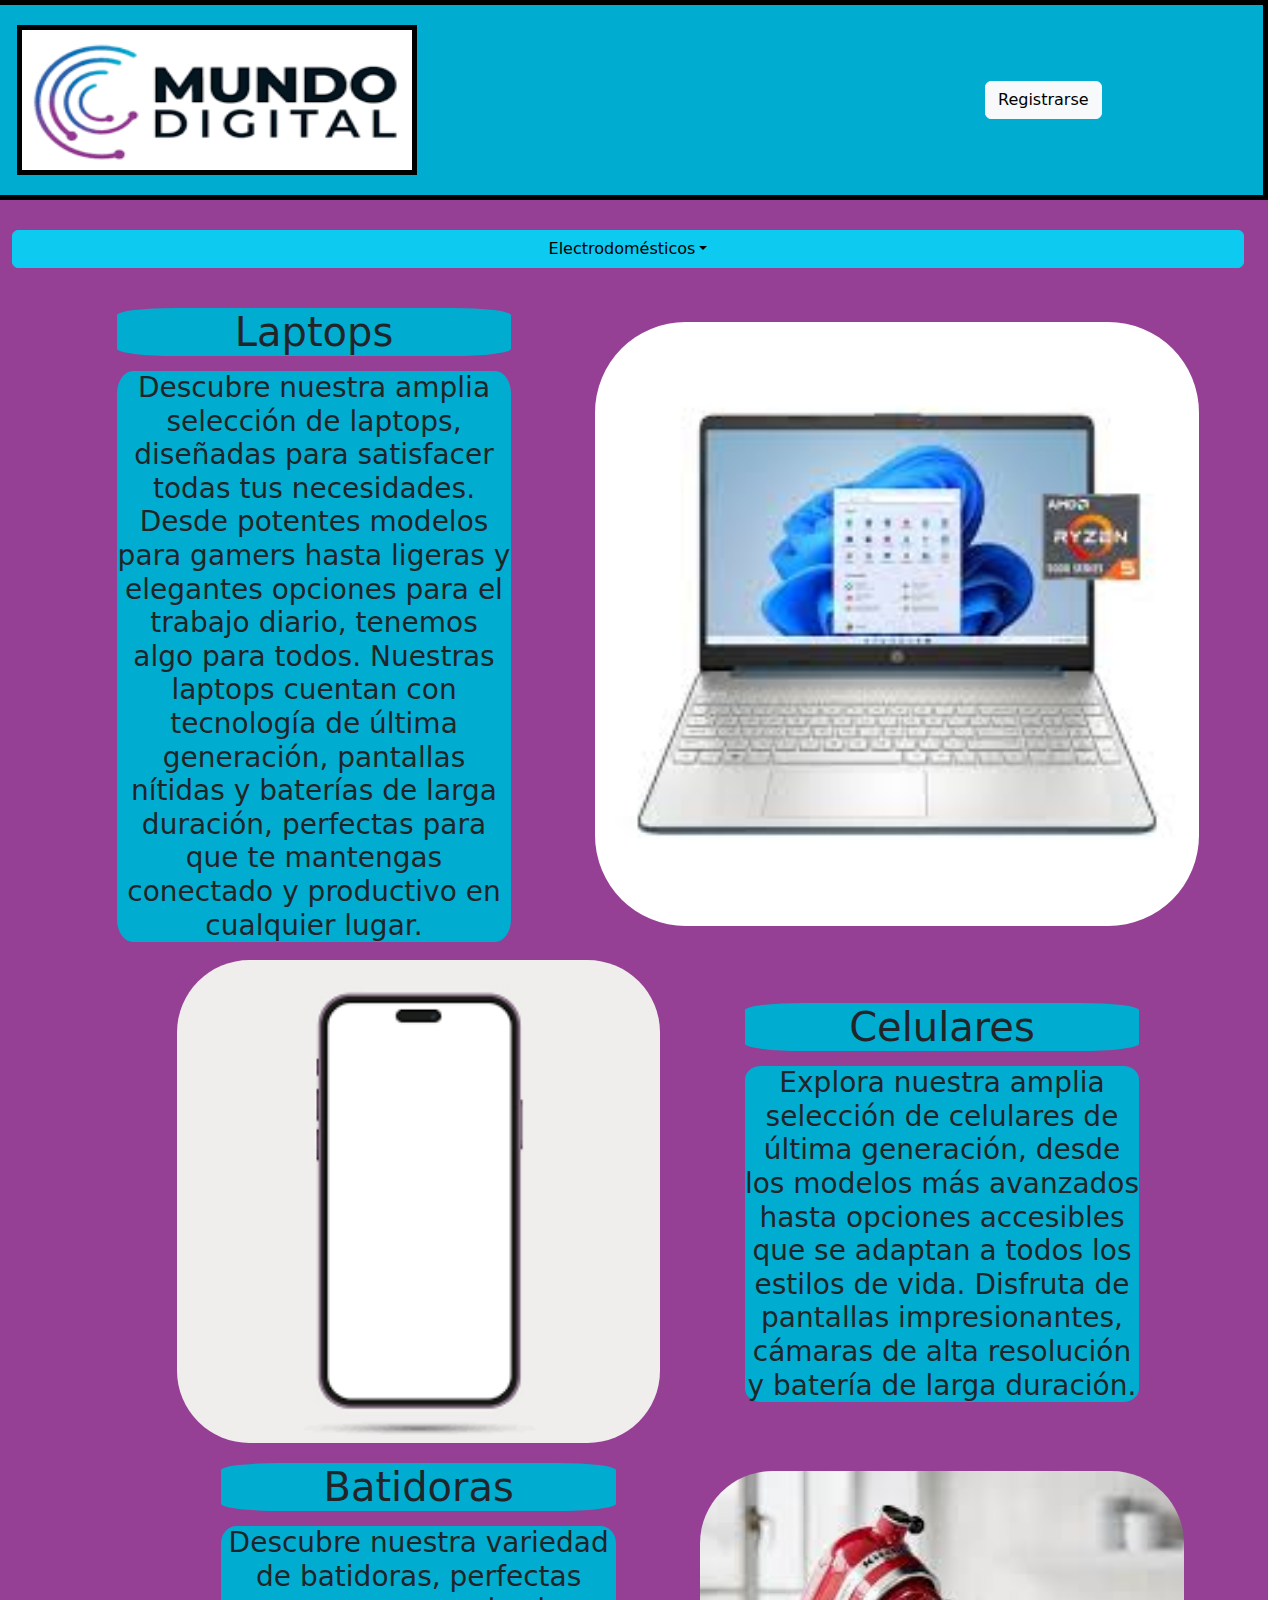
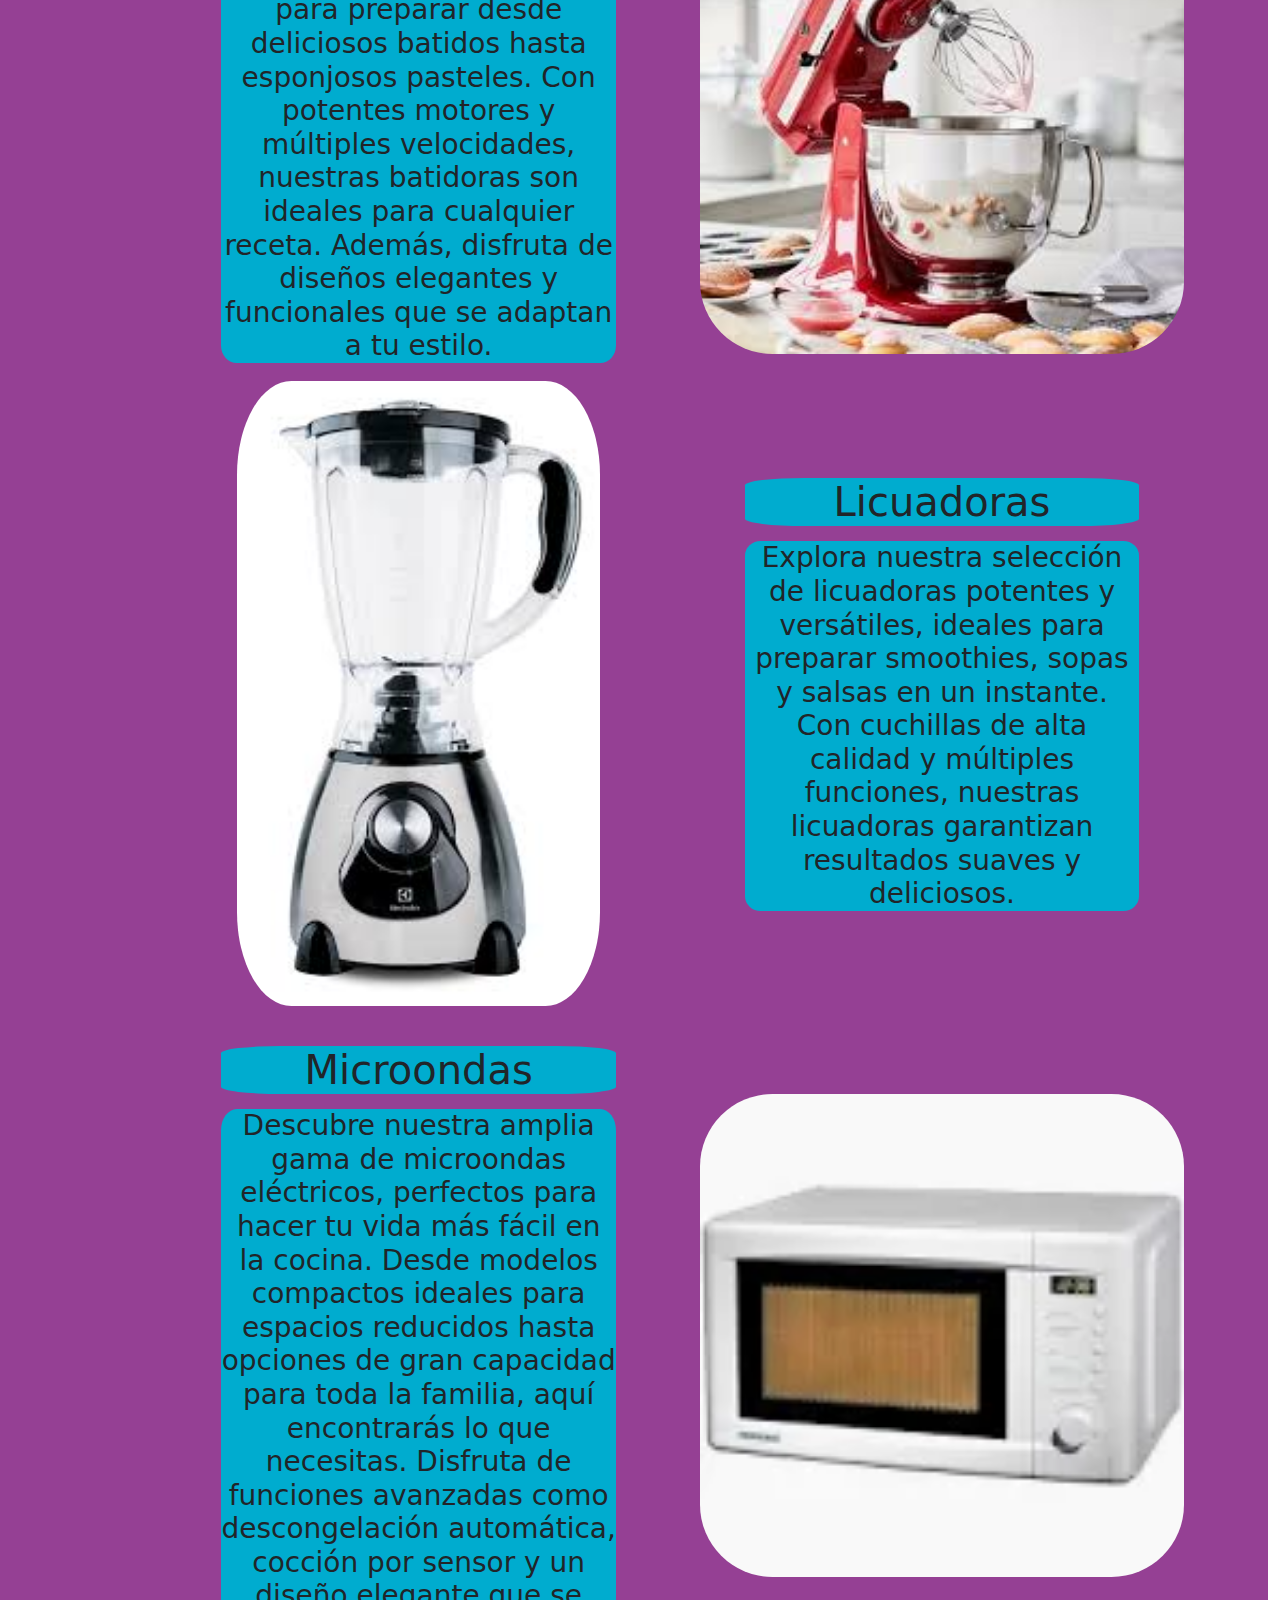
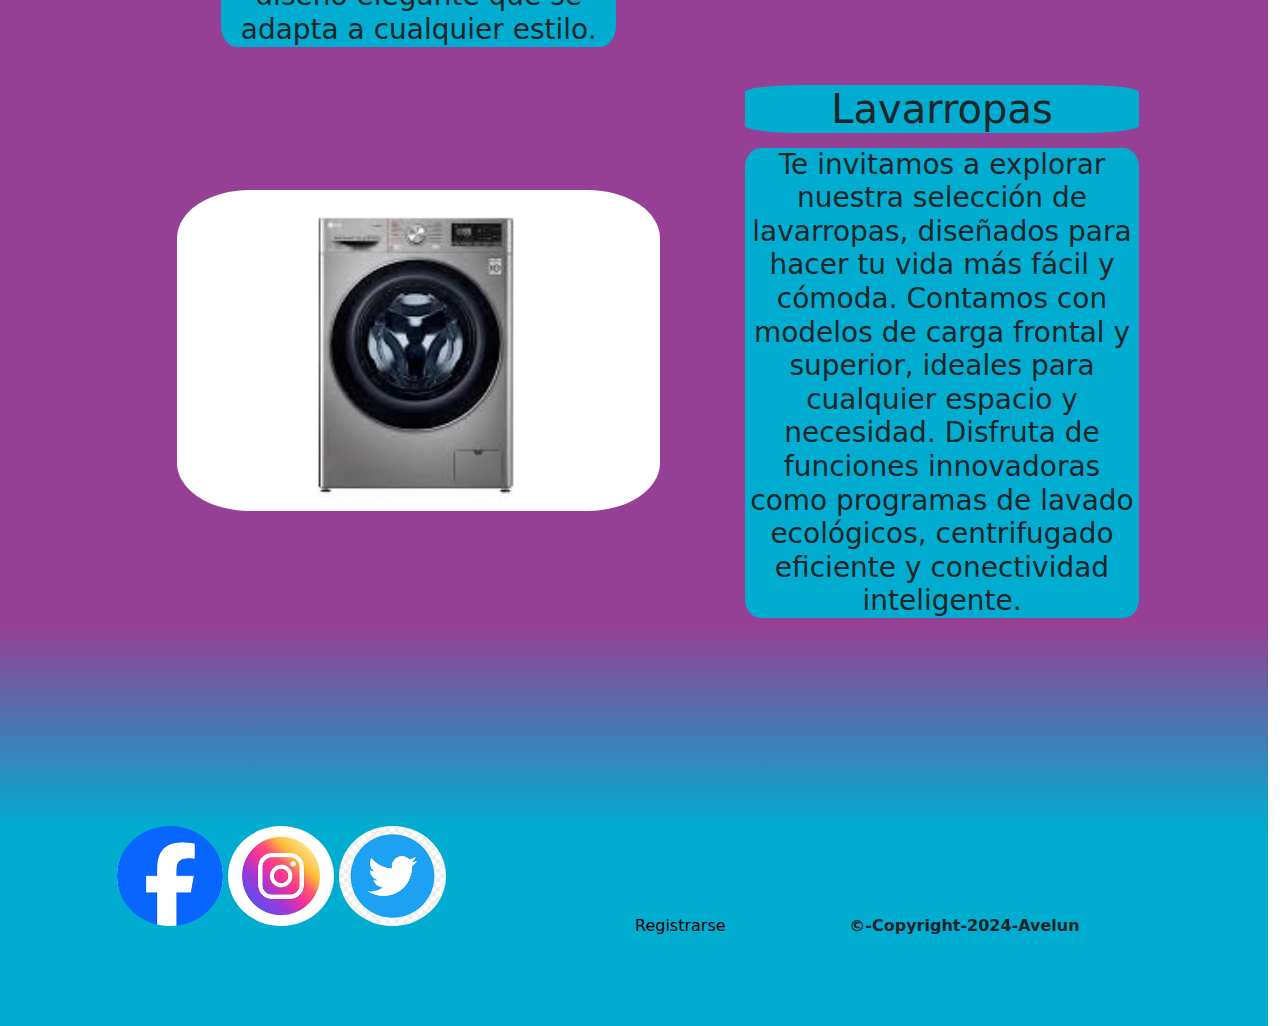
==== commit 8e858e36: "aaa" ====
--- a/index.html
+++ b/index.html
@@ -1,6 +1,8 @@
 <!DOCTYPE html>
 <html lang="en">
 <head>
+    
+    <meta name="description" content="Esta es la mejor tienda de electrodomésticos en la Argentina. Aquí puedes comprar de todo: laptops, celulares, microondas, batidoras, lavarropas, licuadoras, etc.">
     <link rel="stylesheet" href="css/main.css">
     <link href="https://cdn.jsdelivr.net/npm/bootstrap@5.3.3/dist/css/bootstrap.min.css" rel="stylesheet" integrity="sha384-QWTKZyjpPEjISv5WaRU9OFeRpok6YctnYmDr5pNlyT2bRjXh0JMhjY6hW+ALEwIH" crossorigin="anonymous">
     <script src="https://cdn.jsdelivr.net/npm/bootstrap@5.3.3/dist/js/bootstrap.bundle.min.js" integrity="sha384-YvpcrYf0tY3lHB60NNkmXc5s9fDVZLESaAA55NDzOxhy9GkcIdslK1eN7N6jIeHz" crossorigin="anonymous"></script>
@@ -11,10 +13,10 @@
 </head>
 <body>
     <header class="row container-fluid">
-        <div class="logo col-lg-7 col-md-4 col-sm-7">
+        <div class="logo col-lg-7 col-md-4 col-sm-12">
             <img id="logo" src="assets/img/MD.png" alt="">
         </div>
-        <div class="col-lg-1 com-md-1 col-sm-1">
+        <div class="col-lg-1 com-md-1 col-sm-0">
 
         </div>
         <div class="reg btn col-lg-4 col-md-4 col-sm-4">
@@ -55,6 +57,14 @@
             <h3 id="text_cel">Explora nuestra amplia selección de celulares de última generación, desde los modelos más avanzados hasta opciones accesibles que se adaptan a todos los estilos de vida. Disfruta de pantallas impresionantes, cámaras de alta resolución y batería de larga duración.</h3>
         </div>
     
+        <div class="col-lg-0 col-md-0 col-sm-0">
+
+        </div>
+
+        <div class="col-lg-1 col-md-1 col-sm-0">
+
+        </div>
+
         <div class="col-lg-1 col-md-1 col-sm-0">
 
         </div>
@@ -80,6 +90,19 @@
         <div class="col-lg-1 col-md-1">
 
         </div>
+
+        <div class="col-lg-0 col-md-0 col-sm-0">
+
+        </div>
+
+        <div class="col-lg-1 col-md-1 col-sm-0">
+
+        </div>
+
+        <div class="col-lg-1 col-md-1 col-sm-0">
+
+        </div>
+
 
         <div class="col-lg-4 col-md-4 col-sm-12">
             <h1 id="tit_mic">Microondas</h1>
--- a/css/main.css
+++ b/css/main.css
@@ -180,7 +180,7 @@
 }
 
 #mic{
-    margin-top: 20px;
+    margin-top: 40px;
     height:60%;
     width: 60%;
     border-radius: 15%;
@@ -189,7 +189,7 @@
 #tit_mic{
     background-color: #00accf;
     border-radius: 15%;
-    margin-top: 30px;
+    margin-top: 40px;
 }
 
 #text_mic{
@@ -202,4 +202,14 @@
     #lap{
         margin-left: 0;
     }
-}+
+    header{
+        height: 220px;
+    }
+
+    .logo{
+        padding: 0;
+        margin: 0;
+        margin-left: 5px;
+    }
+}
--- a/css/main.css
+++ b/css/main.css
@@ -180,7 +180,7 @@
 }
 
 #mic{
-    margin-top: 20px;
+    margin-top: 40px;
     height:60%;
     width: 60%;
     border-radius: 15%;
@@ -189,7 +189,7 @@
 #tit_mic{
     background-color: #00accf;
     border-radius: 15%;
-    margin-top: 30px;
+    margin-top: 40px;
 }
 
 #text_mic{
@@ -202,4 +202,14 @@
     #lap{
         margin-left: 0;
     }
-}+
+    header{
+        height: 220px;
+    }
+
+    .logo{
+        padding: 0;
+        margin: 0;
+        margin-left: 5px;
+    }
+}
